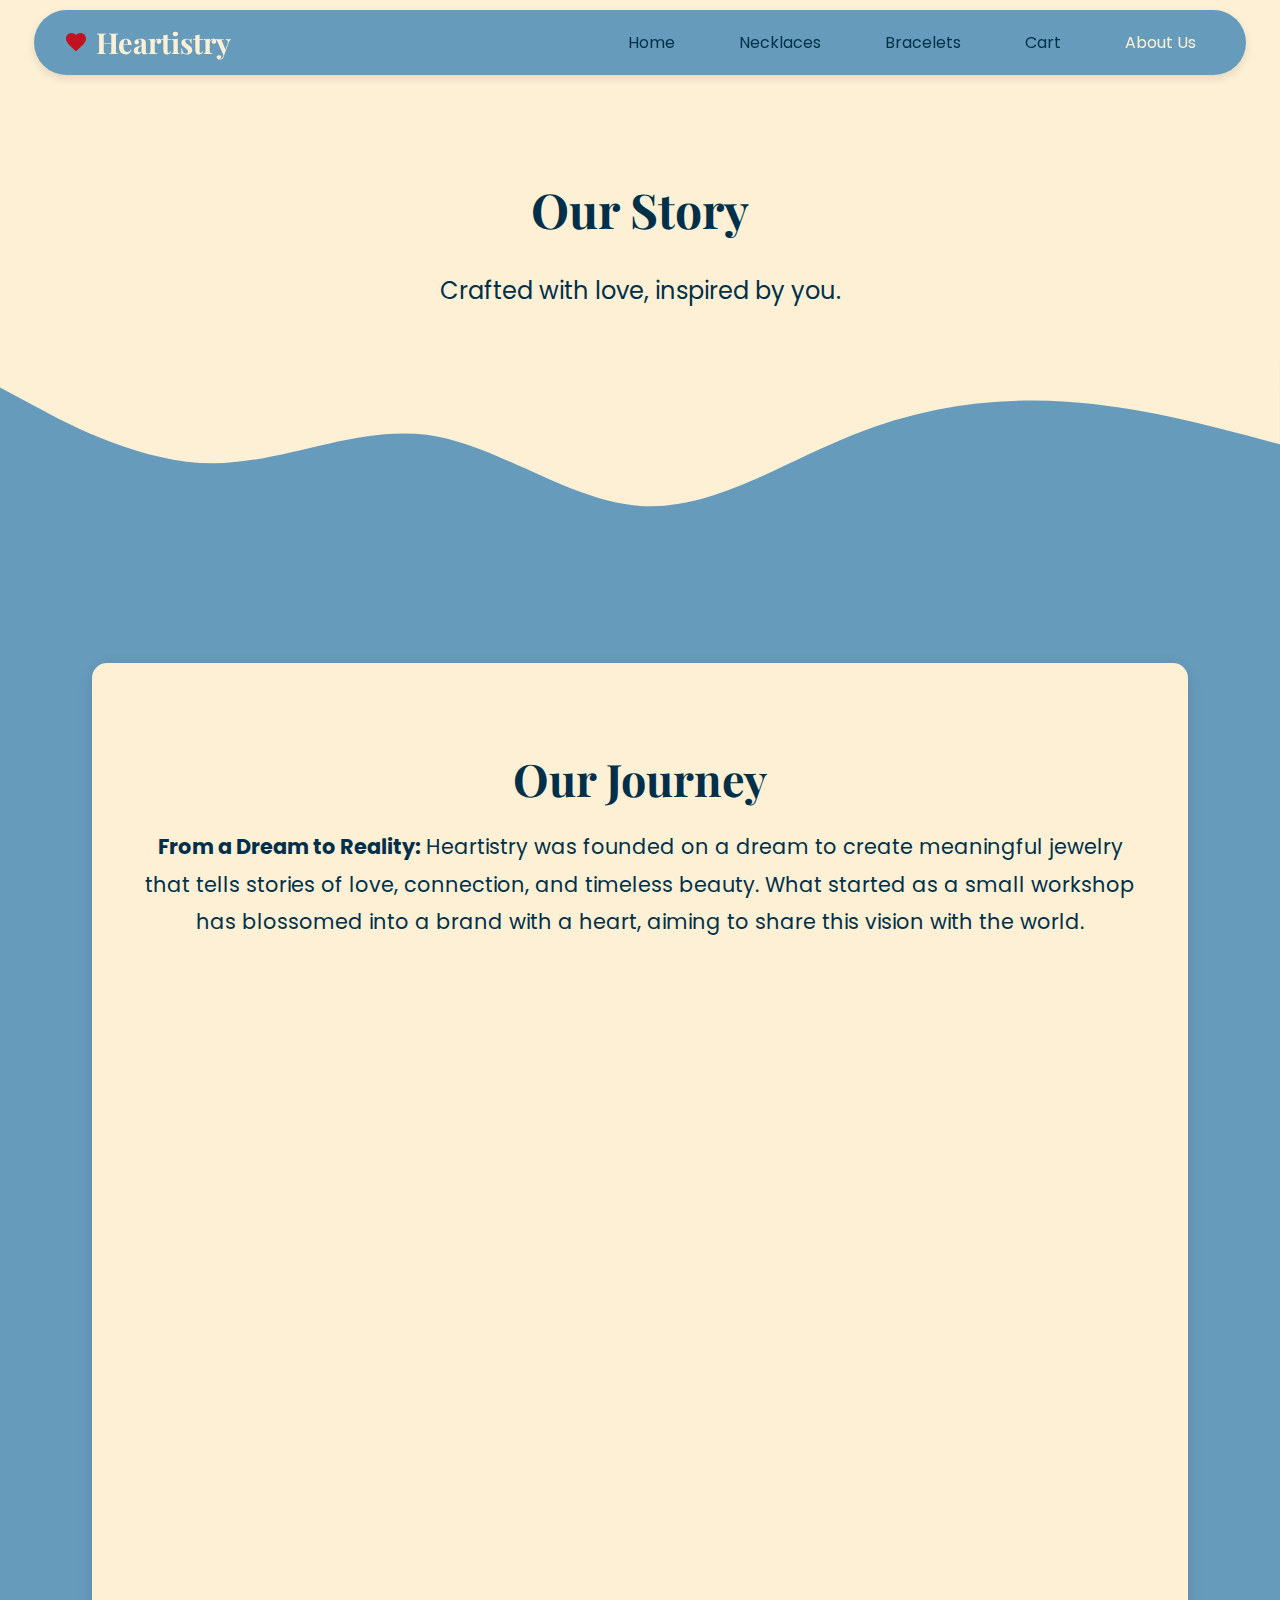
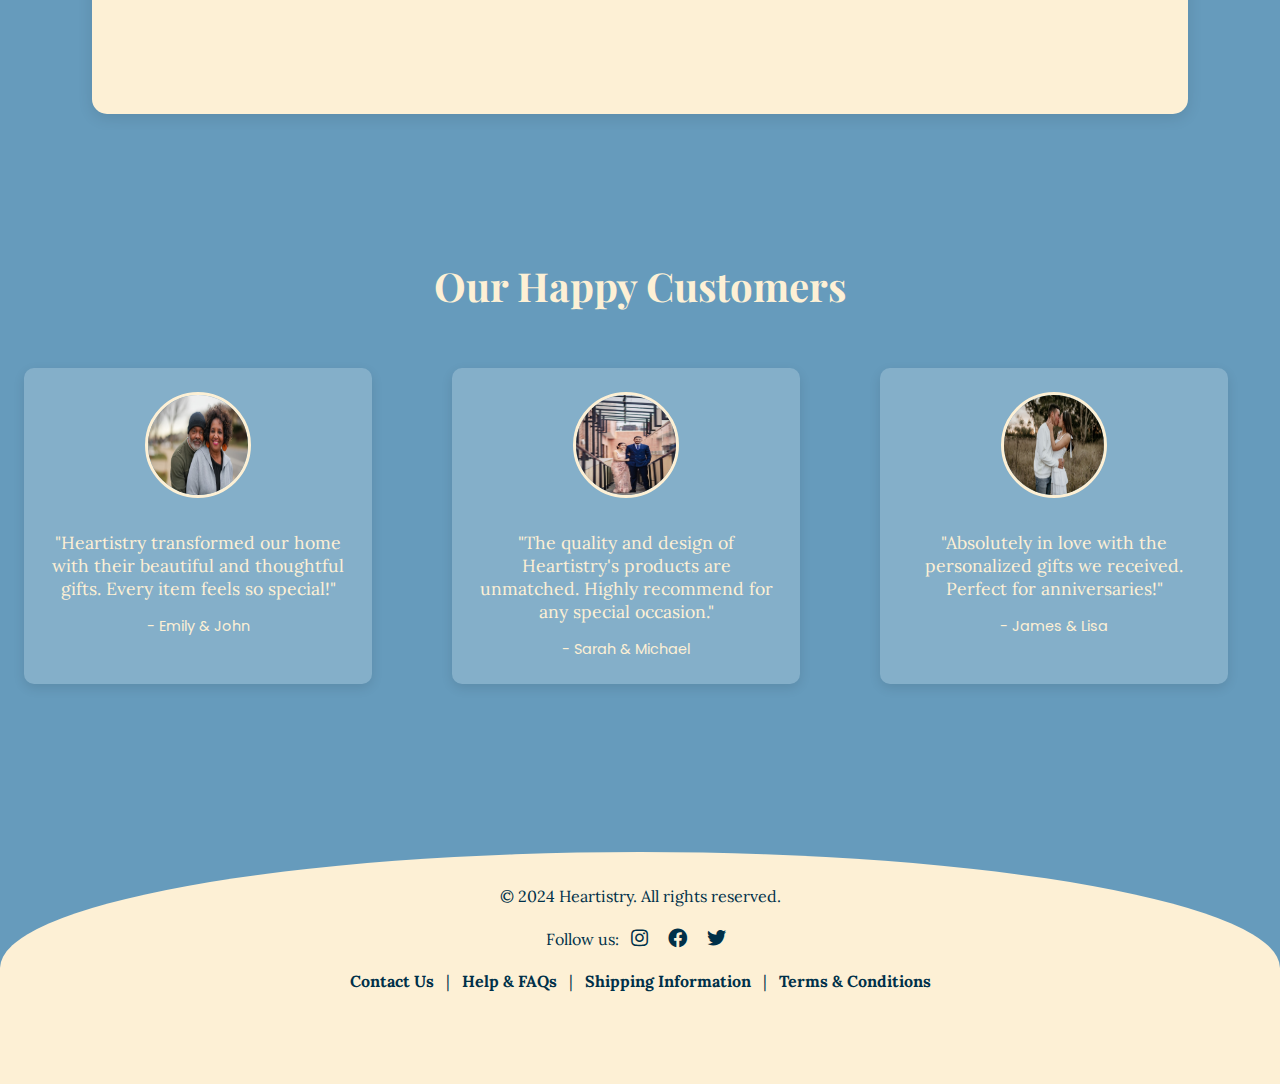
==== aboutus.html @ ab83e1d9 "Kompletna promjena" ====
<!DOCTYPE html>
<html lang="en">
<head>
    <meta charset="UTF-8">
    <meta name="viewport" content="width=device-width, initial-scale=1.0">
    <title>Heartistry - About Us</title>
    <link rel="stylesheet" href="css/global.css">
    <link rel="stylesheet" href="css/navbar.css">
    <link rel="stylesheet" href="css/footer.css">
    <link rel="stylesheet" href="css/aboutus.css">
    <link rel="stylesheet" href="css/testimonials.css">
    <link rel="stylesheet" href="https://cdnjs.cloudflare.com/ajax/libs/font-awesome/5.15.4/css/all.min.css">
    <script src="js/navbar.js" defer></script>
    <script src="js/aboutus.js" defer></script>
</head>
<body>
    <!-- Header and Navigation -->
    <header>
        <nav class="navbar">
          <a href="index.html" class="logo-link">
            <div class="logo">
              <svg
                class="heart-icon"
                xmlns="http://www.w3.org/2000/svg"
                width="24"
                height="24"
                viewBox="0 0 24 24"
                fill="#C1121F"
              >
                <path
                  d="M12 21.35l-1.45-1.32C5.4 15.36 2 12.28 2 8.5 2 5.42 
                               4.42 3 7.5 3c1.74 0 3.41 0.81 
                               4.5 2.09C13.09 3.81 14.76 3 16.5 3 19.58 3 22 
                               5.42 22 8.5c0 3.78-3.4 6.86-8.55 
                               11.54L12 21.35z"
                />
              </svg>
              Heartistry
            </div>
          </a>
          <div class="nav-links">
            <a href="index.html">Home</a>
            <a href="necklaces.html">Necklaces</a>
            <a href="bracelets.html">Bracelets</a>
            <a href="cart.html">Cart</a>
            <a href="aboutus.html" class="active">About Us</a>
          </div>
          <div class="hamburger" aria-expanded="false" aria-label="Toggle navigation menu">
            <span></span>
            <span></span>
            <span></span>
          </div>
        </nav>
      </header>

    <!-- About Us Hero Section -->
<section class="about-hero">
    <div class="hero-content">
        <h1>Our Story</h1>
        <p>Crafted with love, inspired by you.</p>
    </div>
</section>

<!-- Wave Separator under Hero (Outside of the Hero Section) -->
<svg id="wave-bottom" xmlns="http://www.w3.org/2000/svg" viewBox="0 0 1440 320" class="wave-separator" preserveAspectRatio="none">
    <path fill="#FDF0D5" fill-opacity="1" d="M0,32L40,53.3C80,75,160,117,240,117.3C320,117,400,75,480,85.3C560,96,640,160,720,165.3C800,171,880,117,960,85.3C1040,53,1120,43,1200,48C1280,53,1360,75,1400,85.3L1440,96L1440,0L1400,0C1360,0,1280,0,1200,0C1120,0,1040,0,960,0C880,0,800,0,720,0C640,0,560,0,480,0C400,0,320,0,240,0C160,0,80,0,40,0L0,0Z"></path>
</svg>

    

    <!-- Our Story Section -->
    <section class="our-story-section">
        <div class="story-container">
            <h2 class="fade-in-scroll">Our Journey</h2>
            <div class="story-content">
                <div class="story-column fade-in-left">
                    <p class="fade-in-scroll"><strong>From a Dream to Reality:</strong> Heartistry was founded on a dream to create meaningful jewelry that tells stories of love, connection, and timeless beauty. What started as a small workshop has blossomed into a brand with a heart, aiming to share this vision with the world.</p>
                </div>
                <div class="story-column fade-in-right">
                    <p class="fade-in-scroll"><strong>Craftsmanship with Passion:</strong> Every piece we create is made with the utmost care and dedication. Our artisans pour their passion into every bracelet, necklace, and charm. The result is a collection that is not only beautiful but also deeply meaningful to those who wear it.</p>
                </div>
            </div>
            <div class="story-row fade-in-up">
                <h3 class="fade-in-scroll">Our Commitment</h3>
                <p class="fade-in-scroll">We believe in making more than just jewelry — we create symbols of love and care. Our collections are designed to be cherished forever, to mark special occasions, and to foster deeper bonds between loved ones.</p>
            </div>
            <div class="story-row fade-in-up">
                <h3 class="fade-in-scroll">Why Choose Heartistry?</h3>
                <p class="fade-in-scroll">Whether it's a gift for a loved one or a special treat for yourself, Heartistry pieces are designed to bring a touch of elegance to every day. We use only high-quality materials to ensure each piece is as durable as it is beautiful, ensuring that your memories stay as brilliant as the day you create them.</p>
            </div>
        </div>
    </section>

    <!-- Testimonial Section -->
    <section class="testimonials">
        <h2>Our Happy Customers</h2>
        <div class="testimonial-carousel">
            <div class="testimonial-track">
                <div class="testimonial">
                    <img class="testimonial-img" src="images/couple-6962202_640.jpg" alt="Couple">
                    <p>"Heartistry transformed our home with their beautiful and thoughtful gifts. Every item feels so special!"</p>
                    <span>- Emily & John</span>
                </div>
                <div class="testimonial">
                    <img class="testimonial-img" src="images/relationship-7536124_640.jpg" alt="Couple">
                    <p>"The quality and design of Heartistry's products are unmatched. Highly recommend for any special occasion."</p>
                    <span>- Sarah & Michael</span>
                </div>
                <div class="testimonial">
                    <img class="testimonial-img" src="images/love-6575234_640.jpg" alt="Couple">
                    <p>"Absolutely in love with the personalized gifts we received. Perfect for anniversaries!"</p>
                    <span>- James & Lisa</span>
                </div>
                <div class="testimonial">
                    <img class="testimonial-img" src="images/couple-6962202_640.jpg" alt="Couple">
                    <p>"Heartistry transformed our home with their beautiful and thoughtful gifts. Every item feels so special!"</p>
                    <span>- Emily & John</span>
                </div>
                <div class="testimonial">
                    <img class="testimonial-img" src="images/relationship-7536124_640.jpg" alt="Couple">
                    <p>"The quality and design of Heartistry's products are unmatched. Highly recommend for any special occasion."</p>
                    <span>- Sarah & Michael</span>
                </div>
                <div class="testimonial">
                    <img class="testimonial-img" src="images/love-6575234_640.jpg" alt="Couple">
                    <p>"Absolutely in love with the personalized gifts we received. Perfect for anniversaries!"</p>
                    <span>- James & Lisa</span>
                </div>
                <div class="testimonial">
                    <img class="testimonial-img" src="images/couple-6962202_640.jpg" alt="Couple">
                    <p>"Heartistry transformed our home with their beautiful and thoughtful gifts. Every item feels so special!"</p>
                    <span>- Emily & John</span>
                </div>
                <div class="testimonial">
                    <img class="testimonial-img" src="images/relationship-7536124_640.jpg" alt="Couple">
                    <p>"The quality and design of Heartistry's products are unmatched. Highly recommend for any special occasion."</p>
                    <span>- Sarah & Michael</span>
                </div>
                <div class="testimonial">
                    <img class="testimonial-img" src="images/love-6575234_640.jpg" alt="Couple">
                    <p>"Absolutely in love with the personalized gifts we received. Perfect for anniversaries!"</p>
                    <span>- James & Lisa</span>
                </div>
            </div>
        </div>
    </section>

    <!-- Footer Section -->
    <footer>
        <p>&copy; 2024 Heartistry. All rights reserved.</p>
        <p>
            Follow us:
            <a href="https://www.instagram.com" class="social-link"><i class="fab fa-instagram"></i></a>
            <a href="https://www.facebook.com" class="social-link"><i class="fab fa-facebook"></i></a>
            <a href="https://www.twitter.com" class="social-link"><i class="fab fa-twitter"></i></a>
        </p>
        <p>
            <a href="contact.html" class="footer-link">Contact Us</a> |
            <a href="help.html" class="footer-link">Help & FAQs</a> |
            <a href="shipping.html" class="footer-link">Shipping Information</a> |
            <a href="terms.html" class="footer-link">Terms & Conditions</a>
        </p>
    </footer>
</body>
</html>
---- css/global.css ----
/* Importing Google Fonts */
@import url('https://fonts.googleapis.com/css2?family=Playfair+Display:wght@700&family=Lora:wght@400;500&family=Poppins:wght@400&display=swap');

/* Global Body Styling 
    font-family: 'Lora', serif;*/
body {
    color: #003049; /* Dark Navy for text */
    background-color: #669BBC; /* Soft beige background #FDF0D5*/
    margin: 0;
    padding: 0;
}

/* Global Link Styling */
a {
    text-decoration: none;
    color: inherit;
}
.wave-top,
.wave-bottom {
    width: 100vw;
    height: auto;
    display: block;
    margin: -10px;
    padding: 0;
}

/* Global Button Styling */
button {
    background-color: #C1121F;
    color: #FDF0D5;
    border: none;
    border-radius: 50px;
    padding: 10px 20px;
    font-family: 'Poppins', sans-serif;
    font-size: 1rem;
    cursor: pointer;
    transition: background-color 0.3s ease;
}

img{
    border-style: solid;
    border-color: #FDF0D5;
    border-width: 3px;
}



.product img{
    border-color: #FDF0D5;
}

button:hover {
    background-color: #780000; /* Deep Red on hover */
}
---- css/navbar.css ----
/* Global Styles for the Navbar background-color */
.navbar {
    position: fixed;
    top: 0;
    left: 0;
    right: 0;
    margin: 10px auto;
    width: 90%;
    background-color: #669BBC; /* Blue background */
    border-radius: 50px;
    display: flex;
    justify-content: space-between;
    align-items: center;
    padding: 10px 30px;
    box-shadow: 0 4px 8px rgba(0, 0, 0, 0.1);
    z-index: 1000;
    flex-wrap: nowrap;
    transition: background-color 0.3s ease, box-shadow 0.3s ease, color 0.3s ease;
}

/* Logo Styling 
    font-family: 'Playfair Display', serif;*/
.logo {
    display: flex;
    align-items: center;
    font-size: 1.8rem;
    font-family: 'Playfair Display', serif;
    font-weight: bold;
    color: #FDF0D5; /* Beige logo */
    line-height: 1;
}

.heart-icon {
    margin-right: 8px;
    font-size: 1.2rem;
}

/* Navigation Links */
.nav-links {
    display: flex;
    gap: 1.5rem;
    flex-wrap: nowrap;
    justify-content: flex-end;
    flex-grow: 1;
}

.nav-links a {
    font-family: 'Poppins', sans-serif;
    color: #003049; /* Dark navy */
    font-size: 1rem;
    padding: 10px 20px;
    border-radius: 50px;
    transition: background-color 0.3s ease, color 0.3s ease;
}

.nav-links a:hover {
    background-color: #669BBC;
    color: #FDF0D5; /* Beige text */
}

.nav-links a.active {
    background-color: transparent; /* No background for active item in the scrolled navbar */
    color: #FDF0D5; /* Red text for the active item */
}

/* Scrolled Navbar Styles */
.navbar.scrolled {
    background-color: #FDF0D5; /* Beige on scroll */
    box-shadow: 0 8px 16px rgba(0, 0, 0, 0.2);
}

.navbar.scrolled .logo {
    color: #780000; /* Dark red logo on scroll */
}

.navbar.scrolled .nav-links a {
    color: #780000; /* Dark red links when scrolled */
}

.navbar.scrolled .nav-links a:hover {
    color: #C1121F; /* Bright red hover */
    background-color: transparent; /* No background on hover */
}
.navbar.scrolled .nav-links a.active {
    color: #C1121F; /* Bright red hover */
    background-color: transparent; /* No background on hover */
}

/* Hamburger Menu Styling */
.hamburger {
    display: none;
    flex-direction: column;
    cursor: pointer;
    transition: all 0.3s ease;
}

.hamburger span {
    width: 25px;
    height: 3px;
    background-color: #FDF0D5;
    margin: 4px 4px;
    transition: all 0.3s ease;
}

.navbar.scrolled .hamburger span {
    background-color: #780000; /* Change burger icon to deep red when scrolled */
}

/* Adjust for mid-sized screens (tablets) */
@media (max-width: 1000px) {
    .nav-links {
        gap: 1rem;
    }

    .nav-links a {
        padding: 8px 15px;
        font-size: 0.8rem;
    }
}

/* Media Query for Mobile Screens */
@media (max-width: 768px) {
    .navbar {
        width: 80%;
        padding: 10px 20px;
    }

    .nav-links {
        display: none;
        flex-direction: column;
        background-color: #FDF0D5; /* Beige background for unscrolled hamburger dropdown */
        position: absolute;
        top: 60px;
        right: 20px;
        width: 50%;
        padding: 20px;
        outline: auto;
        outline-color: #669BBC; /* Blue outline when unscrolled */
        border-radius: 10px;
        box-shadow: 0 4px 8px rgba(0, 0, 0, 0.1);
        align-items: center;
        justify-content: center;
    }

    .navbar.scrolled .nav-links {
        background-color: #669BBC; /* Blue background when scrolled */
        outline-color: #FDF0D5; /* Beige outline when scrolled */
    }

    /* Dropdown Menu Items */
    .nav-links a {
        padding: 10px 15px;
        width: 100px;
        margin-bottom: 10px;
        text-align: center;
        border-radius: 50px;
        background-color: #FDF0D5; /* Beige background */
        color: #003049; /* Dark navy text */
    }

    .navbar.scrolled .nav-links a {
        background-color: #669BBC; /* Blue background when scrolled */
        color: #FDF0D5; /* Beige text */
    }

    .nav-links a.active {
        background-color: #669BBC; /* Blue background for active link */
        color: #FDF0D5; /* Beige text */
        padding: 10px 20px;
        border-radius: 50px;
        width: 100px;
    }

    .navbar.scrolled .nav-links a.active {
        background-color: #FDF0D5; /* Beige background for active item when scrolled */
        color: #003049; /* Dark navy text */
    }

    .nav-links a:hover {
        background-color: #669BBC; /* Beige on hover for dropdown */
        color: #FDF0D5; /* Dark navy text on hover */
    }

    .navbar.scrolled .nav-links a:hover {
        background-color: #FDF0D5; /* Beige on hover in scrolled state */
        color: #669BBC; /* Blue text when hovered in scrolled state */
    }

    .hamburger {
        display: flex;
    }

    .hamburger.open span:nth-child(1) {
        transform: rotate(45deg) translateY(8px);
    }

    .hamburger.open span:nth-child(2) {
        opacity: 0;
    }

    .hamburger.open span:nth-child(3) {
        transform: rotate(-45deg) translateY(-8px);
    }

    .nav-links.show {
        display: flex;
        animation: slideDown 0.3s ease forwards;
    }

    .nav-links.hide {
        animation: slideUp 0.3s ease forwards;
    }

    @keyframes slideDown {
        from {
            opacity: 0;
            transform: translateY(-20px);
        }
        to {
            opacity: 1;
            transform: translateY(0);
        }
    }

    @keyframes slideUp {
        from {
            opacity: 1;
            transform: translateY(0);
        }
        to {
            opacity: 0;
            transform: translateY(-20px);
        }
    }
}
---- css/footer.css ----
footer {
    position: relative;
    background-color: #FDF0D5; /* Beige background */
    color: #003049; /* Dark Navy text */
    text-align: center;
    padding-top: 2rem;
    margin-top: 3rem; /* Extra margin to leave space for the section above */
    border-radius: 50% 50% 0 0; /* Rounded top corners for the hill effect */
    height: auto; /* Let the height adjust based on content */
    min-height: 200px; /* Ensure a minimum height */
    z-index: 1;
    overflow: hidden; /* Ensure hill is clipped properly if the content expands */
    width: 100vw;
}

footer::before {
    content: '';
    position: absolute;
    top: -30px; /* Adjust this to control space above */
    left: 0;
    right: 0;
    background-color: #669BBC; /* Match background color of the previous section */
    height: 30px; /* Reduced height for the space above */
    z-index: -1;
}

footer p {
    font-family: 'Lora', serif;
    font-size: 1rem;
    margin: 0;
    line-height: 1.5; /* Better line spacing for multiple lines */
}

footer p:not(:last-child) {
    margin-bottom: 1rem; /* Add space between paragraphs if more text is added */
}

.footer-link {
    color: #003049;
    text-decoration: none;
    font-weight: bold;
    margin: 0 0.5rem;
    transition: color 0.3s ease;
    white-space: nowrap; /* Prevent links from wrapping */
}

.footer-link:hover {
    color: #C1121F; /* Hover effect for footer links */
}

.social-link {
    margin: 0 0.5rem;
    font-size: 1.2rem;
    color: #003049;
    transition: color 0.3s ease;
}

.social-link:hover {
    color: #C1121F; /* Hover effect for social links */
}

/* Responsive Design for Small Screens */
@media (max-width: 768px) {
    footer {
        padding-top: 3rem;
    }

    footer p {
        font-size: 0.9rem;
    }

    .footer-link {
        display: inline-block; /* Keep links inline */
        margin-bottom: 0.5rem;
        white-space: nowrap; /* Prevent line breaks in links */
    }

    .social-link {
        font-size: 1rem;
    }


    footer p a:last-of-type::after {
        content: ''; /* Remove last separator */
    }
}

/* Responsive Design for Extra Small Screens */
@media (max-width: 480px) {
    footer {
        padding-top: 4rem;
    }

    footer p {
        font-size: 0.8rem;
    }

    .footer-link {
        display: inline-block; /* Keep links inline */
        margin-bottom: 0.5rem;
        white-space: nowrap; /* Prevent line breaks in links */
    }

    .social-link {
        font-size: 1rem;
    }

    footer p a:last-of-type::after {
        content: ''; /* Remove last separator */
    }
}
---- css/aboutus.css ----
.about-hero {
    background-color: #fdf0d5; /* Beige */
    text-align: center;
    padding: 2rem 0; /* Adjusted padding to reduce height */
    position: relative;
    min-height: 300px; /* Ensures section is tall enough */
}

.hero-content {
    position: absolute;
    bottom: 2rem; /* Moves content closer to the wave separator */
    left: 50%;
    transform: translateX(-50%);
}

.hero-content h1 {
    font-family: "Playfair Display", serif;
    font-size: 3rem; /* Adjusted font size */
    color: #003049; /* Dark blue */
}

.hero-content p {
    font-family: "Poppins", sans-serif; /* Changed to sans-serif Poppins */
    font-size: 1.5rem; /* Adjusted font size */
    color: #003049;
}

.wave-separator {
    height: auto;
    margin-top: -5px; /* Slight overlap to avoid white gap */
}

.our-story-section {
    background-color: #669bbc; /* Light blue */
    padding: 1rem 2rem;
    text-align: center;
}

.story-container {
    max-width: 1000px;
    margin: 0 auto;
    background-color: #fdf0d5; /* Beige box */
    padding: 3rem;
    border-radius: 15px;
    box-shadow: 0 4px 15px rgba(0, 0, 0, 0.1);
}

.story-container h2,
.story-container h3 {
    font-family: "Playfair Display", serif;
    font-size: 2.8rem; /* Increased font size */
    color: #003049; /* Dark blue */
    margin-bottom: 1rem;
}

.story-container p {
    font-family: "Poppins", sans-serif; /* Changed to sans-serif Poppins */
    font-size: 1.3rem; /* Increased font size */
    color: #003049;
    line-height: 1.8;
    margin-bottom: 2rem;
}

/* Scroll Fade-in Animations for Elements */
.fade-in-left,
.fade-in-right,
.fade-in-up {
    opacity: 0;
    transition: opacity 1.2s ease-out, transform 1.2s ease-out;
}

.fade-in-left {
    transform: translateX(-100px); /* Start position for left animations */
}

.fade-in-right {
    transform: translateX(100px); /* Start position for right animations */
}

.fade-in-up {
    transform: translateY(100px); /* Start position for upward animations */
}

.in-view {
    opacity: 1;
    transform: translateX(0) translateY(0); /* Move to original position when in view */
}

/* Responsive Design */
@media (max-width: 768px) {
    .story-container {
        padding: 2rem 1rem;
    }

    .hero-content h1 {
        font-size: 2.5rem; /* Increased for better visibility */
    }

    .story-container h2 {
        font-size: 2.4rem; /* Increased font size */
    }

    .story-container p {
        font-size: 1.2rem; /* Increased font size */
    }
    .about-hero{
        padding-top: 5rem;
    }
}

@media (max-width: 480px) {
    .hero-content h1 {
        font-size: 2rem; /* Increased for better readability */
    }

    .story-container p {
        font-size: 1.1rem; /* Increased for better readability */
    }
    .about-hero{
        padding-top: 5rem;
    }
}
---- css/testimonials.css ----
.testimonials {
    background-color: #669BBC; /* Soft Blue background */
    color: #FDF0D5; /* Soft Beige text */
    padding: 6rem 0rem;
    text-align: center;
    overflow: hidden; /* Hide overflow for smooth transitions */
}

.testimonials h2 {
    font-family: 'Playfair Display', serif;
    font-size: 2.5rem;
    margin-bottom: 2rem;
}

.testimonial-carousel {
    display: flex;
    align-items: center;
    overflow: hidden;
    position: relative;
}

.testimonial-track {
    display: flex;
    gap: 2rem;
    animation: scrollTestimonials 40s linear infinite; /* Continuous scrolling */
    width: max-content; /* Allow track to fit all content */
}

.testimonial {
    background-color: rgba(255, 255, 255, 0.2);
    padding: 1.5rem;
    margin: 1.5rem;
    border-radius: 10px;
    box-shadow: 0 4px 12px rgba(0, 0, 0, 0.1);
    width: 300px;
    flex-shrink: 0; /* Prevent shrinking to maintain size */
    transition: transform 0.3s ease, box-shadow 0.3s ease;
    display: flex;
    flex-direction: column;
    align-items: center;
    text-align: center;
}

.testimonial-img {
    width: 100px;
    height: 100px;
    border-radius: 50%;
    margin-bottom: 1rem;
}

.testimonial:hover {
    transform: translateY(-5px);
    box-shadow: 0 8px 16px rgba(0, 0, 0, 0.2);
}

.testimonial p {
    font-family: 'Lora', serif;
    font-size: 1.1rem;
    margin-bottom: 1rem;
}

.testimonial span {
    font-family: 'Poppins', sans-serif;
    font-size: 0.9rem;
    color: #FDF0D5; /* Soft Beige */
}

/* Continuous scrolling animation */
@keyframes scrollTestimonials {
    0% {
        transform: translateX(0);
    }
    100% {
        transform: translateX(-50%); /* Move by half the width to ensure the loop */
    }
}
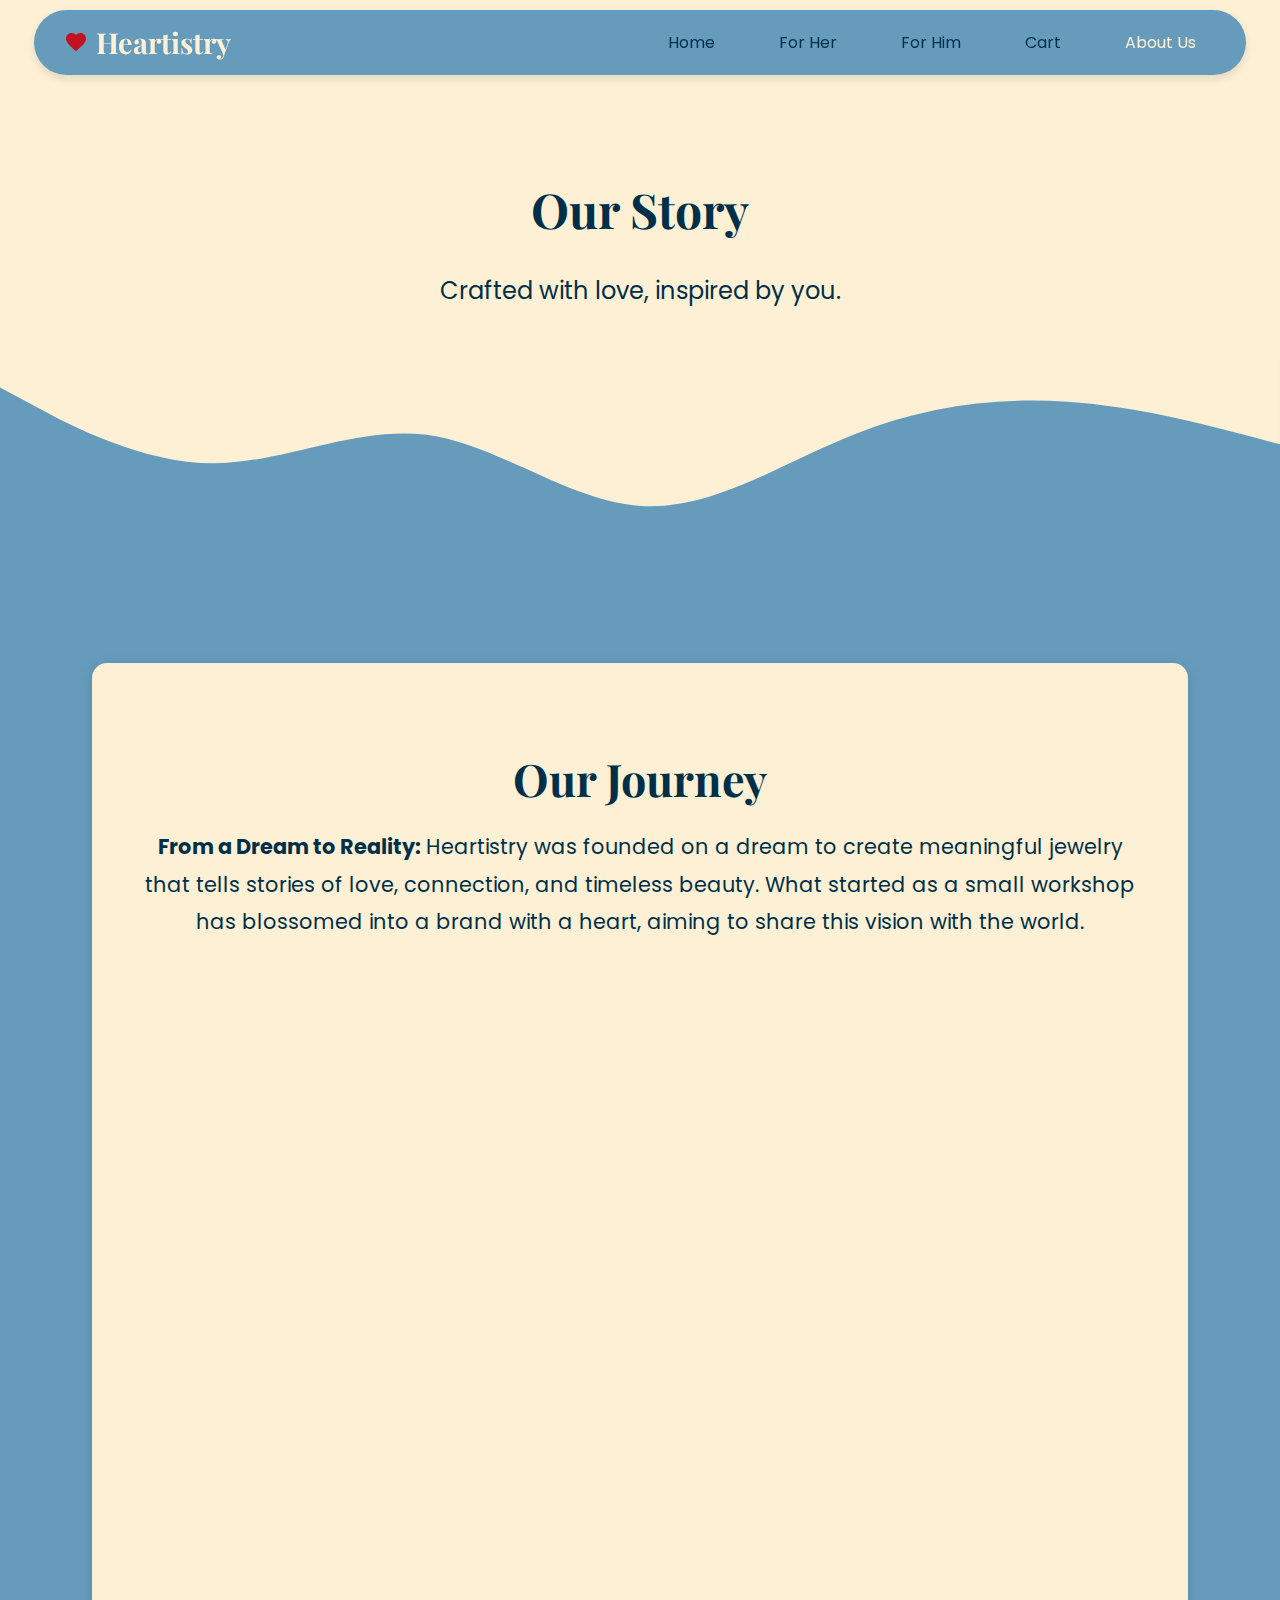
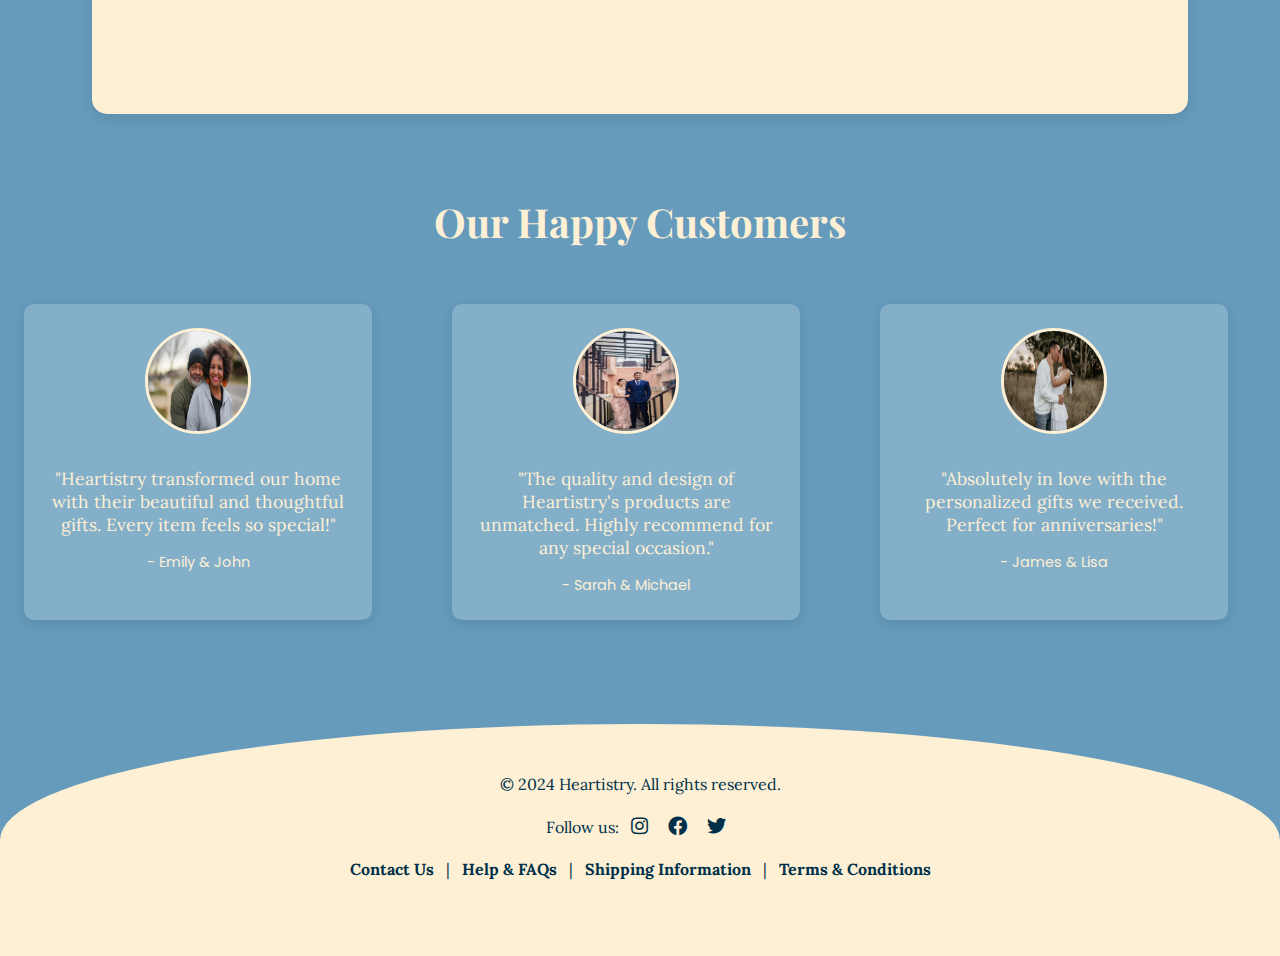
==== commit b2621128: "Updates  and new features" ====
--- a/aboutus.html
+++ b/aboutus.html
@@ -40,8 +40,8 @@
           </a>
           <div class="nav-links">
             <a href="index.html">Home</a>
-            <a href="necklaces.html">Necklaces</a>
-            <a href="bracelets.html">Bracelets</a>
+            <a href="necklaces.html">For Her</a>
+            <a href="bracelets.html">For Him</a>
             <a href="cart.html">Cart</a>
             <a href="aboutus.html" class="active">About Us</a>
           </div>
--- a/css/footer.css
+++ b/css/footer.css
@@ -10,7 +10,6 @@
     min-height: 200px; /* Ensure a minimum height */
     z-index: 1;
     overflow: hidden; /* Ensure hill is clipped properly if the content expands */
-    width: 100vw;
 }
 
 footer::before {
@@ -27,7 +26,6 @@
 footer p {
     font-family: 'Lora', serif;
     font-size: 1rem;
-    margin: 0;
     line-height: 1.5; /* Better line spacing for multiple lines */
 }
 
--- a/css/aboutus.css
+++ b/css/aboutus.css
@@ -34,6 +34,7 @@
     background-color: #669bbc; /* Light blue */
     padding: 1rem 2rem;
     text-align: center;
+    overflow: hidden; /* Prevent overflow due to animations */
 }
 
 .story-container {
@@ -43,6 +44,7 @@
     padding: 3rem;
     border-radius: 15px;
     box-shadow: 0 4px 15px rgba(0, 0, 0, 0.1);
+    overflow: hidden; /* Prevent overflow due to animations */
 }
 
 .story-container h2,
--- a/css/testimonials.css
+++ b/css/testimonials.css
@@ -1,7 +1,7 @@
 .testimonials {
     background-color: #669BBC; /* Soft Blue background */
     color: #FDF0D5; /* Soft Beige text */
-    padding: 6rem 0rem;
+    padding: 2rem 0rem;
     text-align: center;
     overflow: hidden; /* Hide overflow for smooth transitions */
 }
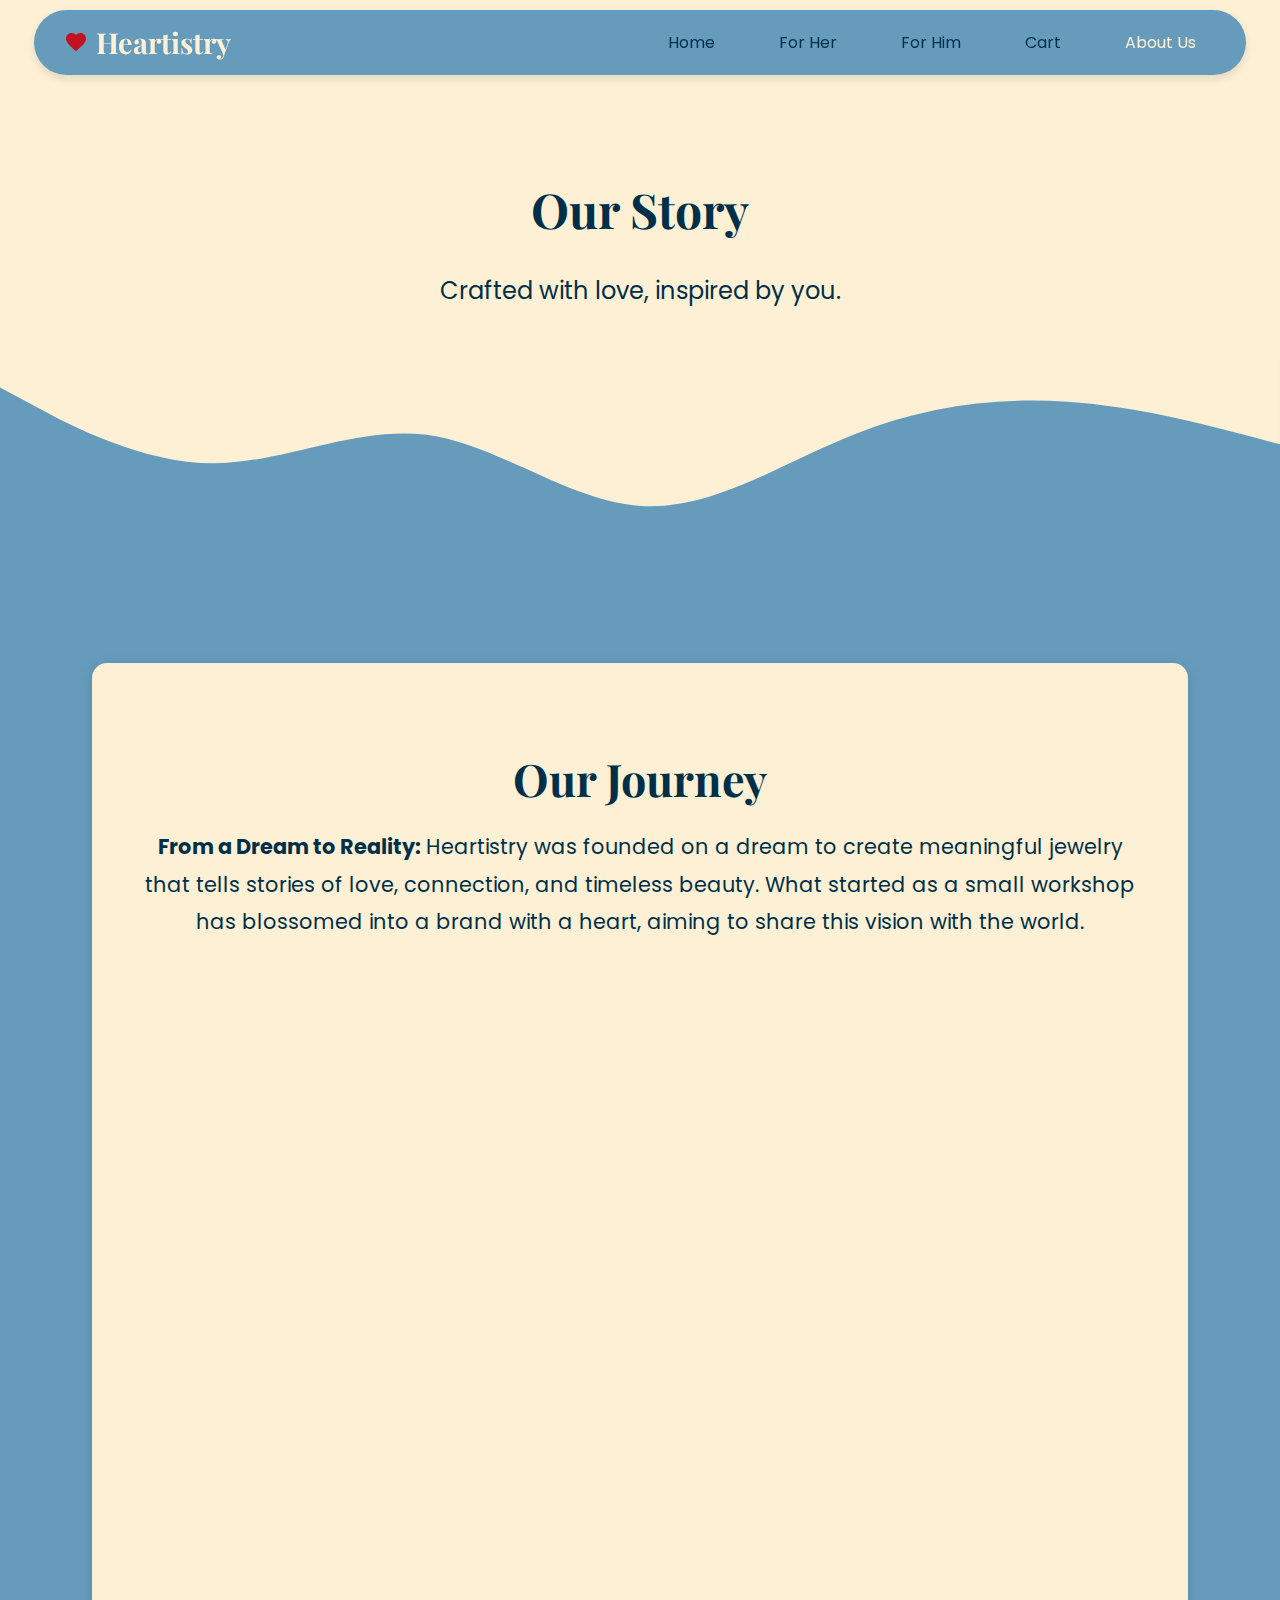
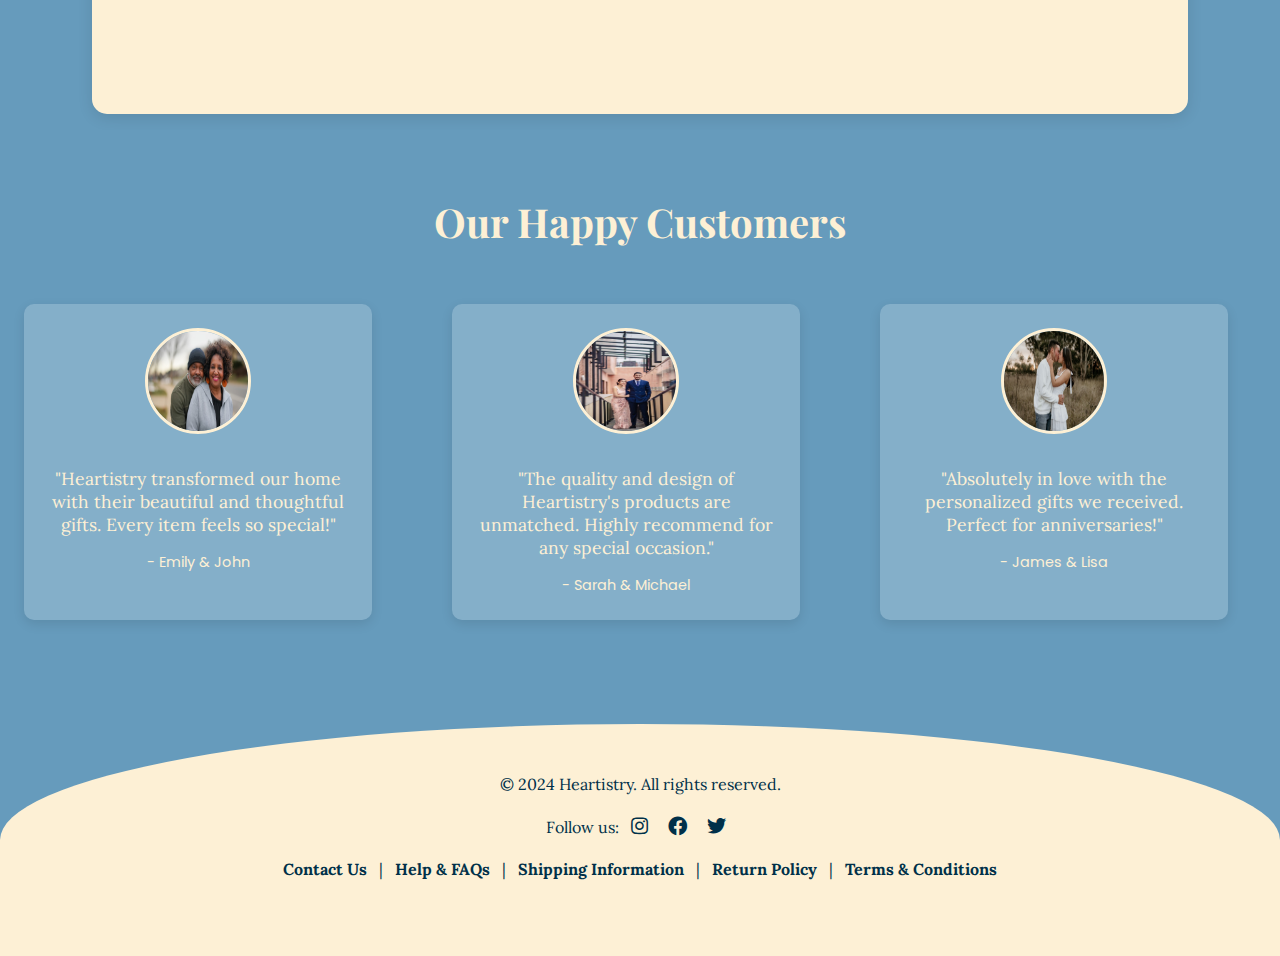
==== commit 5acf54b8: "New pages" ====
--- a/aboutus.html
+++ b/aboutus.html
@@ -158,6 +158,7 @@
             <a href="contact.html" class="footer-link">Contact Us</a> |
             <a href="help.html" class="footer-link">Help & FAQs</a> |
             <a href="shipping.html" class="footer-link">Shipping Information</a> |
+            <a href="returns.html" class="footer-link">Return Policy</a> |
             <a href="terms.html" class="footer-link">Terms & Conditions</a>
         </p>
     </footer>
